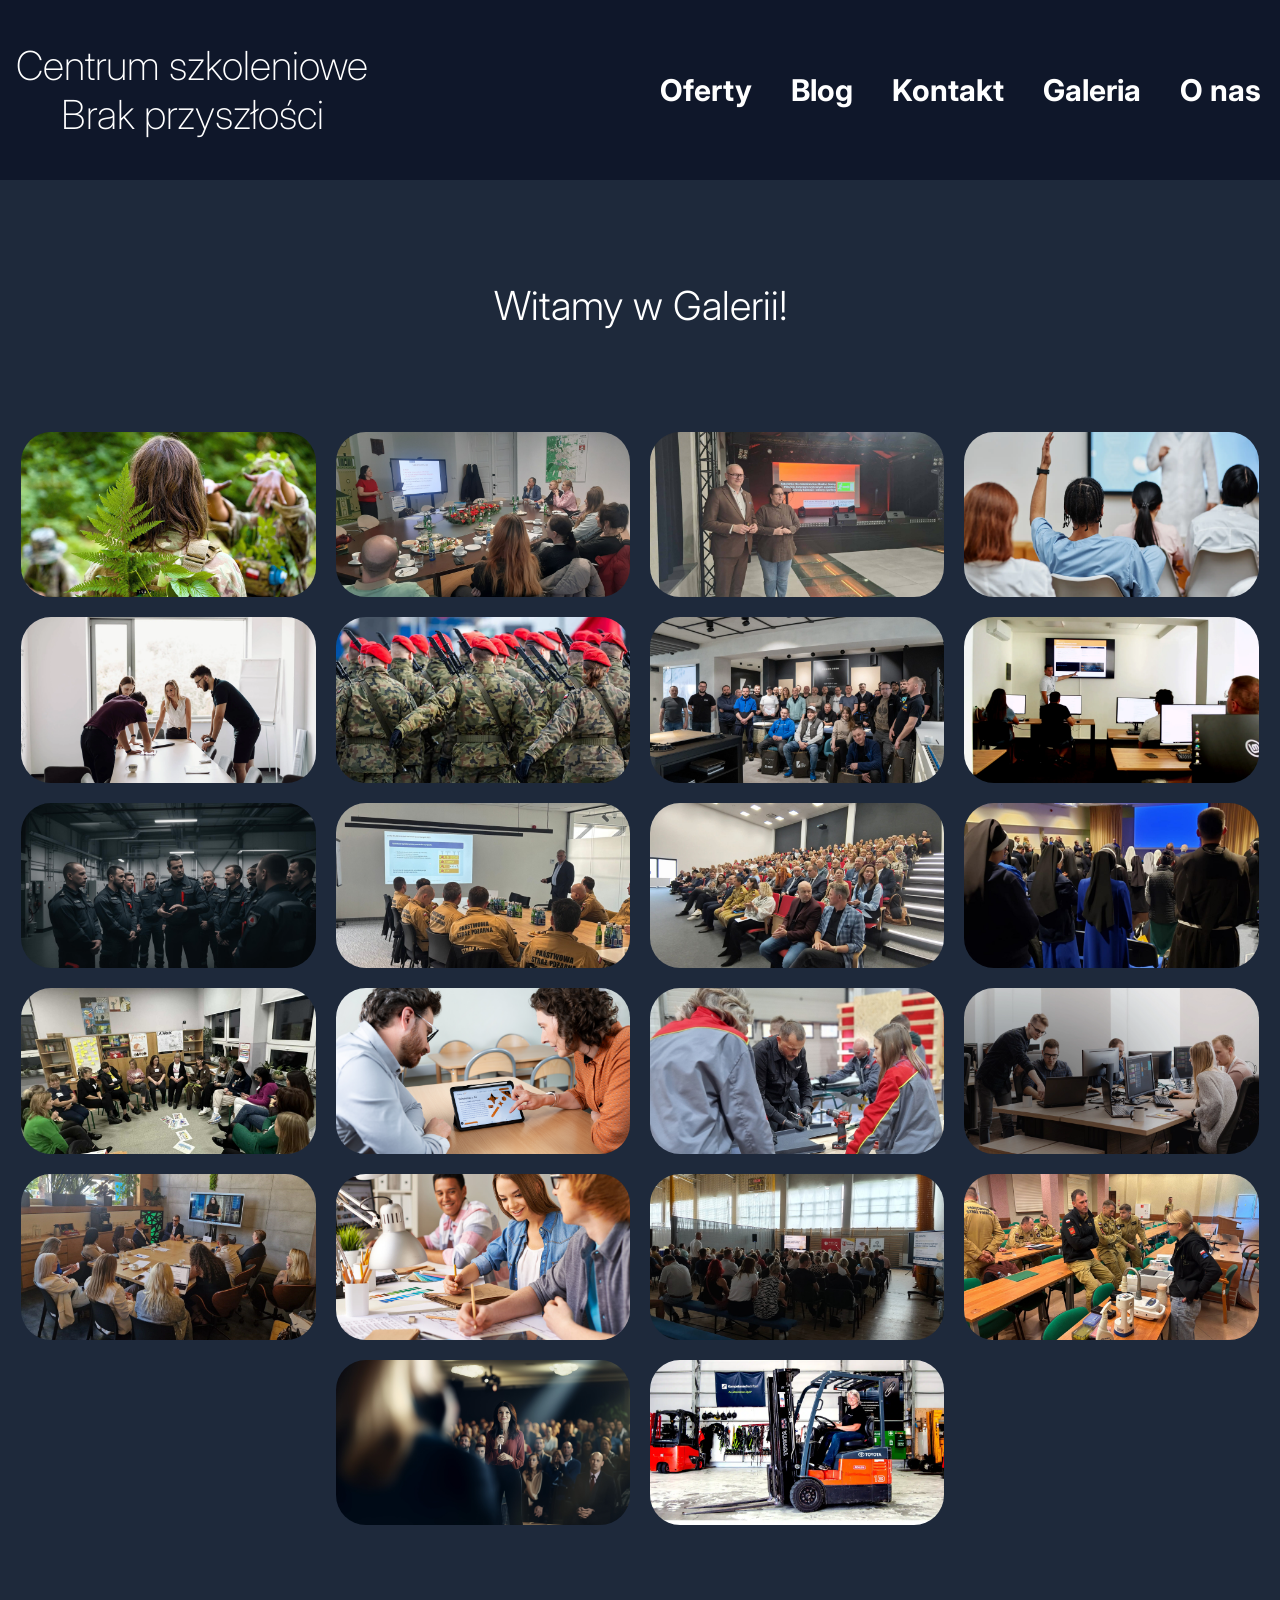
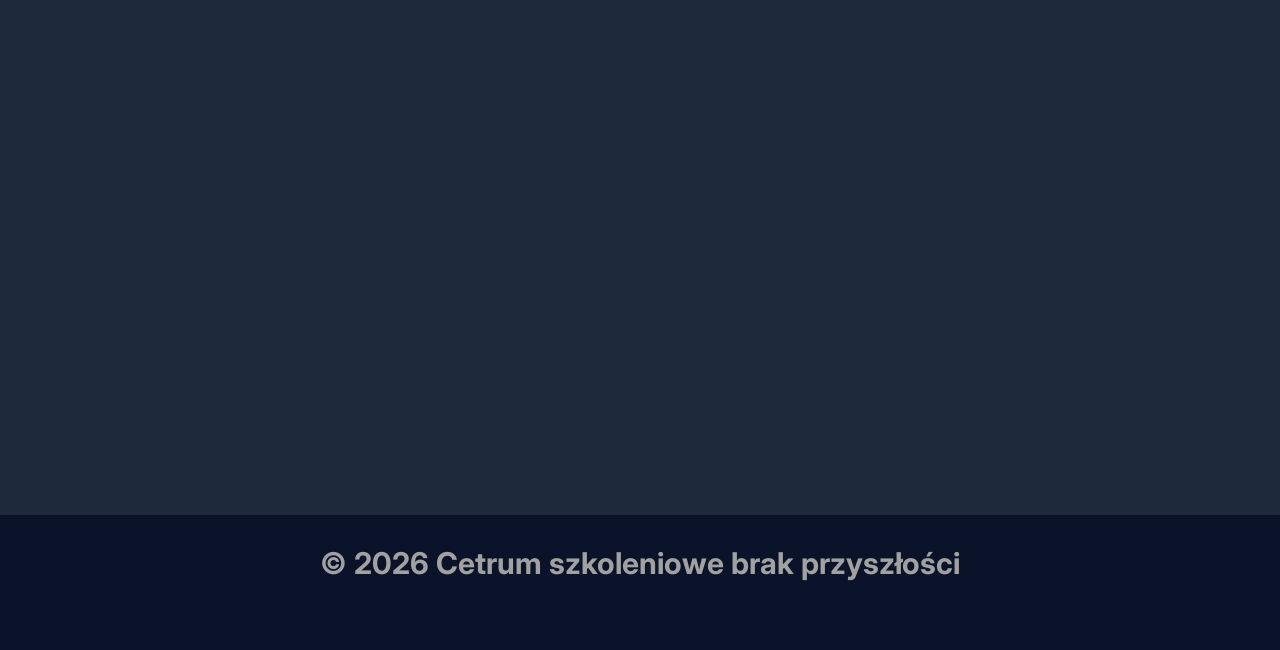
==== galeria.html @ 12d2b501 "Poprawka1" ====
<!DOCTYPE html>
<html lang="en">
<head>
    <meta charset="UTF-8">
    <meta name="viewport" content="width=device-width, initial-scale=1.0">
    <link rel="stylesheet" href="css/style.css  ">
    <title>Document</title>
</head>
<body>
    <header>
        <section id="sec1-i-head">
            <a href="index.html"><h1>Centrum szkoleniowe <br> Brak przyszłości</h1></a>
        </section>
        <section id="sec2-i-head">
            
        </section>
        <section id="sec3-i-head">
            <a href="#oferty"><h3>Oferty</h3></a>
            <a href="#blog"><h3>Blog</h3></a>
            <a href="#kontakt"><h3>Kontakt</h3></a>
            <a href="#galeria"><h3>Galeria</h3></a>
            <a href="#onas"><h3>O nas</h3></a>
        </section>
    </header>

    <main>
        <section id="Under-head">
            <h2>Witamy w Galerii!</h2>
        </section>

        <section id="Galery">
            <img src="media/1132bc4c41e75e45d209ea474d8b30ae,1920,0,0,0.webp" alt="">
            <img src="media/20251210_143013.jpg" alt="">
            <img src="media/724472246_1325033006436912_7627775291662783452_n-1920x1080.jpg" alt="">
            <img src="media/AdobeStock_561617577.webp" alt="">
            <img src="media/banner-szkolenia-zamkniete-luqam1.webp" alt="">
            <img src="media/d06882e7bd92a2be316850feaa08f5ce,1920,0,0,0.webp" alt="">
            <img src="media/gruby-temat_03-2025_DSC06552-1920x1080.webp" alt="">
            <img src="media/hero-1920.webp" alt="">
            <img src="media/hero-training.jpg" alt="">
            <img src="media/IMG_9170-scaled-1-1920x1080.jpeg" alt="">
            <img src="media/6f37f45effded10bfd6786e08ba8fa18.jfif" alt="">
            <img src="media/Medialne-szkolenie.jpg" alt="">
            <img src="media/Messenger_creation_2EAD0723-B97C-448A-9247-AA77FE9686A4-1920x1080.jpeg" alt="">
            <img src="media/ore-01-091225.png" alt="">
            <img src="media/ruukki_szkolenie-dla-dekarzy_3.tmb-1920v.jpg" alt="">
            <img src="media/szkolenia-cam.webp" alt="">
            <img src="media/szkolenia-medialne-tvip-1920x1080-1.webp" alt="">
            <img src="media/UX-UI-Design-jak-się-szkolić-Kurs-online-szkolenie-stacjonarne-czy-studia.jpg" alt="">
            <img src="media/1f95dca9af871f7e9b8132dd8f17efc5.jfif" alt="">
            <img src="media/spala_szkolenie__3_.jpeg" alt="">
            <img src="media/slider_photo03-1.jpg" alt="">
            <img src="media/Solvelig_T4.webp" alt="">
        </section>
    </main>

    <footer>
        <h3>&copy; 2026 Cetrum szkoleniowe brak przyszłości</h3>
    </footer>
</body>
</html>
---- css/style.css ----
@import url('https://fonts.googleapis.com/css2?family=Inter:ital,opsz,wght@0,14..32,100..900;1,14..32,100..900&display=swap');
body{
    width: 100vw;
    height: 250vh;
    padding: 0;
    margin: 0;
    overflow-x: hidden;
    flex-wrap: wrap;
    display: flex;
    font-family: "Inter", sans-serif;
  font-optical-sizing: auto;
  font-weight: 200;
  font-style: normal;
}
header{
    width: 100%;
    height: 20vh;
    background-color: #0F172A;
    display: flex;
}
#sec1-i-head{
    width: 30%;
    height: 100%;
    justify-content: center;
    align-items: center;
    display: flex;
    text-align: center;
}
h1{
    color: white;
    font-size: 40px;
    font-weight: 200;
}
h2{
    color: white;
    font-size: 40px;
    font-weight: 300;
}
#sec2-i-head{
    width: 20%;
    height: 100%;
}
#sec3-i-head{
    width: 50%;
    height: 100%;
    flex-wrap: wrap;
    display: flex;
    justify-content: space-around;
    align-content: center;
}
 header h3{
    font-size: 30px;
    color: white;
}
#sec3-i-head a{
    transition: all 0.05s ease-in;
}
#sec3-i-head a:hover{
    text-decoration: underline rgb(5, 194, 5);
    scale: 1.2;

}
a{
    text-decoration: none;
}
main{
    width: 100%;
    height: 215vh;
    background-color: #1E293B;
}
#Under-head{
    width: 100%;
    height: 13%;
    display: flex;
    justify-content: center;
    align-items: center;
}
#Galery{
    display: flex;
    justify-content: center;
    align-items: center;
    grid-column: auto auto auto;
    flex-wrap: wrap;
    gap: 20px
}
img{
    width: 23%;
    height: 23%;
    border-radius: 30px;
}
footer{
    width: 100%;
    height: 15vh;
    background-color: #0a1329;
    justify-content: center;
    display: flex;
}
 footer h3{
    font-size: 30px;
    color: rgb(161, 161, 161);
}
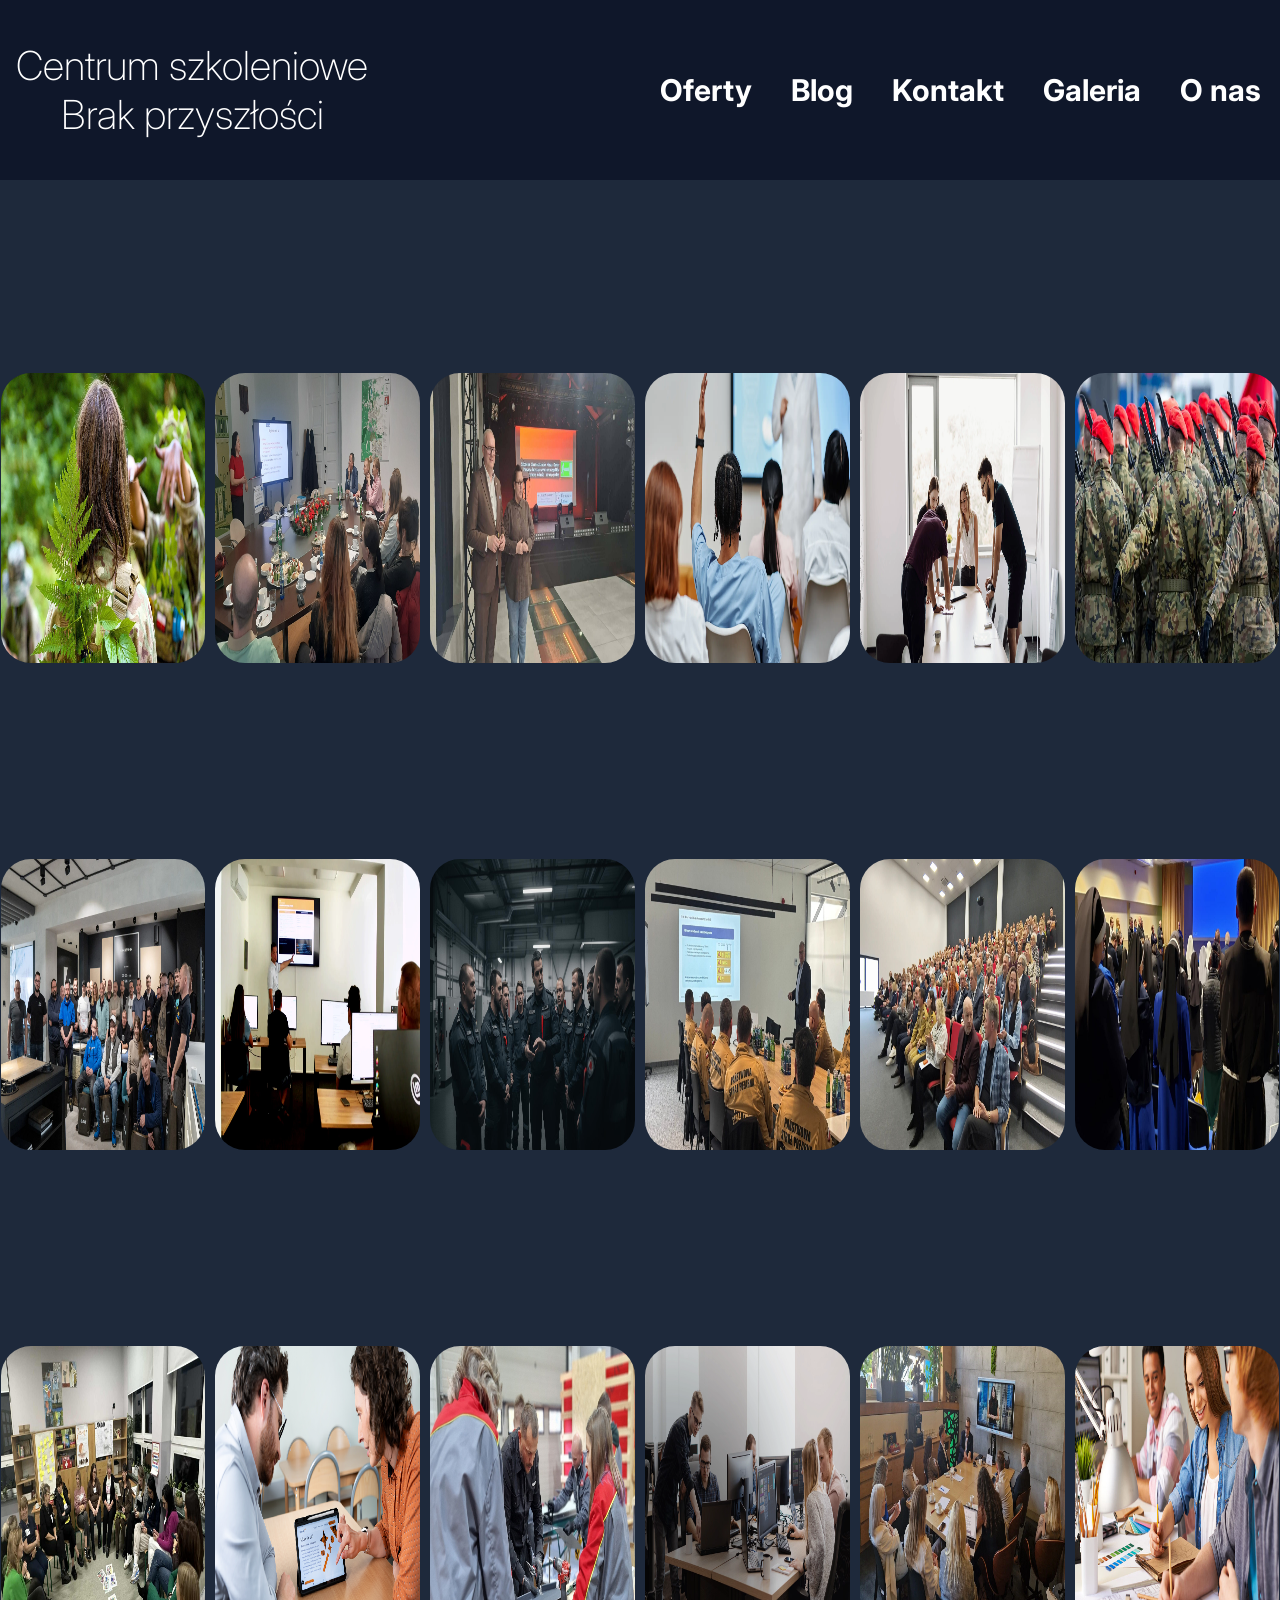
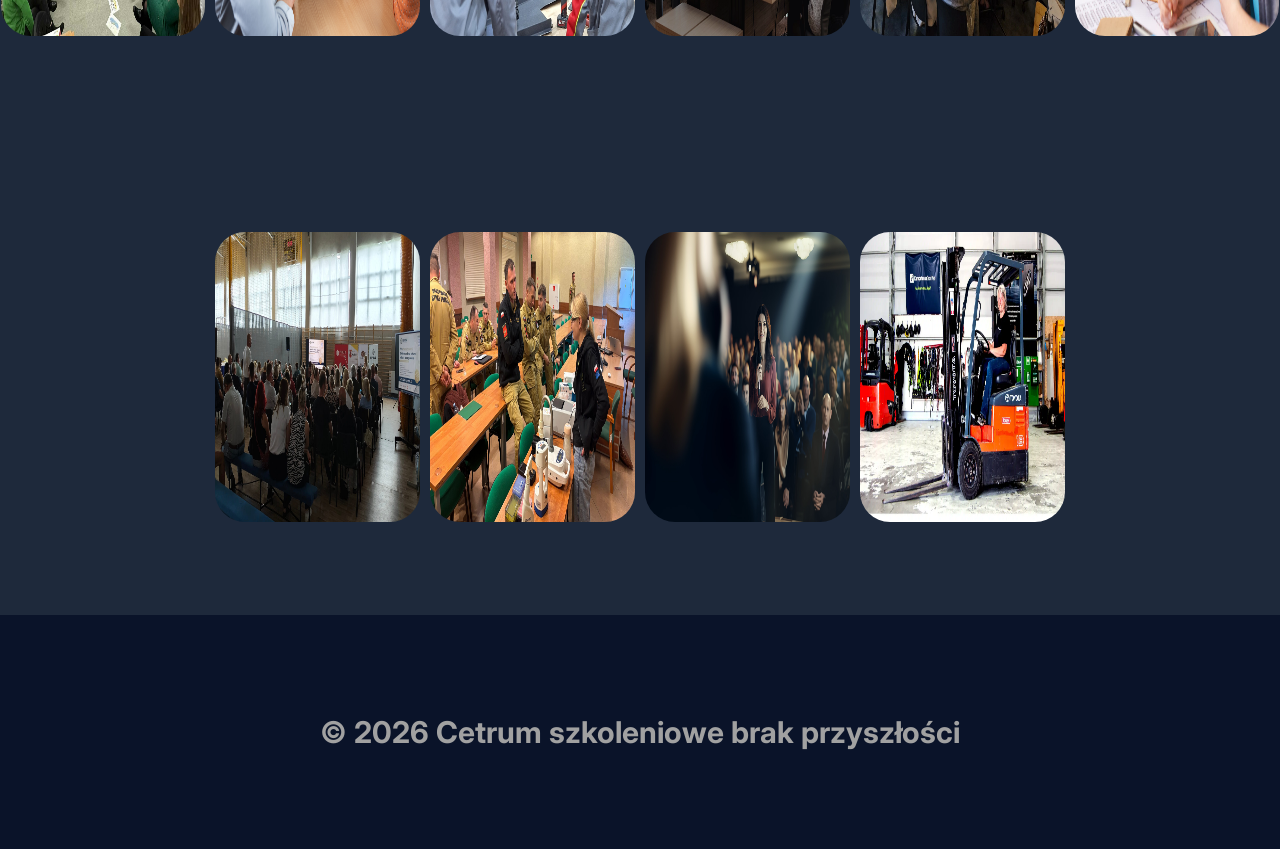
==== commit a69ca58c: "Update" ====
--- a/galeria.html
+++ b/galeria.html
@@ -15,19 +15,14 @@
             
         </section>
         <section id="sec3-i-head">
-            <a href="#oferty"><h3>Oferty</h3></a>
-            <a href="#blog"><h3>Blog</h3></a>
-            <a href="#kontakt"><h3>Kontakt</h3></a>
-            <a href="#galeria"><h3>Galeria</h3></a>
+            <a href="oferty.html"><h3>Oferty</h3></a>
+            <a href=""><h3>Blog</h3></a>
+            <a href="kontakt.html"><h3>Kontakt</h3></a>
+            <a href="galeria.html"><h3>Galeria</h3></a>
             <a href="#onas"><h3>O nas</h3></a>
-        </section>
     </header>
 
     <main>
-        <section id="Under-head">
-            <h2>Witamy w Galerii!</h2>
-        </section>
-
         <section id="Galery">
             <img src="media/1132bc4c41e75e45d209ea474d8b30ae,1920,0,0,0.webp" alt="">
             <img src="media/20251210_143013.jpg" alt="">
--- a/css/style.css
+++ b/css/style.css
@@ -31,11 +31,6 @@
     font-size: 40px;
     font-weight: 200;
 }
-h2{
-    color: white;
-    font-size: 40px;
-    font-weight: 300;
-}
 #sec2-i-head{
     width: 20%;
     height: 100%;
@@ -67,13 +62,224 @@
     width: 100%;
     height: 215vh;
     background-color: #1E293B;
-}
-#Under-head{
-    width: 100%;
-    height: 13%;
-    display: flex;
-    justify-content: center;
-    align-items: center;
+    justify-content: center;
+    padding-top: 100px;
+    flex-wrap: wrap;
+    display: flex;
+}
+#sec1-i-main{
+    width: 80%;
+    height: 20%;
+    background-color: #17253d;
+    justify-content: center;
+    align-content: center;
+    text-align: center;
+    font-size: 30px;
+    color: white;
+    text-decoration: none;
+    
+}
+#sec1-i-main a{
+    color: rgb(97, 110, 255);
+    transition: all 0.6s ease;
+}
+#sec1-i-main a:hover{
+    color: rgb(24, 255, 44);
+}
+#sec2-i-main{
+    height: 20%;
+    width: 100%;
+}
+#sec3-i-main{
+    width: 80%;
+    height: 55%;
+    justify-content: center;
+    flex-wrap: wrap;
+    display: flex;
+}
+#ofer-main{
+    width: 60%;
+    height: 80%;
+    background-color: #17253d;
+    border: 1px black solid;
+    border-radius: 30px;
+}
+#ofer-main h2{
+    max-width: 100%;
+    font-size: 45px;
+    color: white;
+    text-align: center;
+}
+#ofer-main h3{
+    max-width: 100%;
+    font-size: 35px;
+    color: white;
+    text-align: center;
+}
+#ofer-main img{
+    width: 80%;
+    height: auto;
+    justify-self: center;
+    display: flex;
+    border-radius: 30px;
+
+}
+#ofer-main a{
+    width: 30%;
+    height: 5%;
+    border: 3px solid black;
+    border-radius: 20px;
+    justify-self: center;
+    align-self: center;
+    display: flex;
+    margin-top: 50px;
+    justify-content: center;
+    align-items: center;
+    color: black;
+    font-size: 20px;
+    background-color: rgb(214, 214, 21);
+}
+#sec1-o-main{
+    width: 80%;
+    height: 55%;
+    justify-content: center;
+    flex-wrap: wrap;
+    display: flex;
+}
+#sec1-o-main h2{
+    min-width: 100%;
+    font-size: 45px;
+    color: white;
+    text-align: center;
+}
+#sec1-sec1-o-main{
+    width: 45%;
+    height: 90%;
+    justify-content: center;
+    flex-wrap: wrap;
+    display: flex;
+}
+#sec2-sec1-o-main{
+    width: 45%;
+    height: 90%;
+    justify-content: center;
+    flex-wrap: wrap;
+    display: flex;
+}
+.ofer-main{
+    width: 80%;
+    height: 80%;
+    background-color: #17253d;
+    border: 1px black solid;
+    border-radius: 30px;
+    margin: 10px;
+}
+.ofer-main h2{
+    max-width: 100%;
+    font-size: 45px;
+    color: white;
+    text-align: center;
+}
+.ofer-main h3{
+    max-width: 100%;
+    font-size: 35px;
+    color: white;
+    text-align: center;
+}
+.ofer-main img{
+    width: 80%;
+    height: auto;
+    justify-self: center;
+    display: flex;
+    border-radius: 30px;
+
+}
+.ofer-main a{
+    width: 40%;
+    height: 8%;
+    border: 3px solid black;
+    border-radius: 20px;
+    justify-self: center;
+    align-self: center;
+    display: flex;
+    margin-top: 50px;
+    justify-content: center;
+    align-items: center;
+    color: black;
+    font-size: 20px;
+    background-color: rgb(214, 214, 21);
+}
+#sec1-k-main{
+    width: 100%;
+    height: 55%;
+    justify-content: center;
+    flex-wrap: wrap;
+    display: flex;
+}
+#sec1-k-main h2{
+    min-width: 100%;
+    font-size: 45px;
+    color: white;
+    text-align: center;
+}
+#sec1-k-main h3{
+    min-width: 100%;
+    font-size: 35px;
+    color: white;
+    text-align: center;
+}
+#sec1-sec1-k-main{
+    width: 45%;
+    height: 90%;
+    justify-content: center;
+    flex-wrap: wrap;
+    display: flex;
+}
+#sec2-sec1-k-main{
+    width: 45%;
+    height: 90%;
+    justify-content: center;
+    flex-wrap: wrap;
+    display: flex;
+}
+#formularz{
+    width: 100%;
+    height: 80%;
+    justify-self: flex-end;
+    align-content: center;
+    display: flex;
+    flex-wrap: wrap;
+    flex-direction: column;
+}
+.input1{
+    width: 99%;
+    height: 10%;
+}
+.label1{
+    font-size: 20px;
+    color: white;
+}
+.input2{
+    width: 99%;
+    height: 20%;
+}
+button{
+    margin: 10px;
+    height: 10%;
+    font-size: 25px;
+    border-radius: 30px;
+    border: 2px solid black;
+    background-color: white;
+    transition: all 0.3s ease;
+}
+button:hover{
+    margin: 10px;
+    height: 10%;
+    font-size: 25px;
+    border-radius: 30px;
+    border: 2px solid black;
+    background-color: white;
+    scale: 1.2;
 }
 #Galery{
     display: flex;
@@ -81,18 +287,19 @@
     align-items: center;
     grid-column: auto auto auto;
     flex-wrap: wrap;
-    gap: 20px
-}
-img{
-    width: 23%;
-    height: 23%;
+    gap: 10px; 
+}
+#Galery img{
+    height: 15%;
+    width: 16%;
     border-radius: 30px;
 }
 footer{
     width: 100%;
-    height: 15vh;
+    height: 26vh;
     background-color: #0a1329;
     justify-content: center;
+    align-items: center;
     display: flex;
 }
  footer h3{
